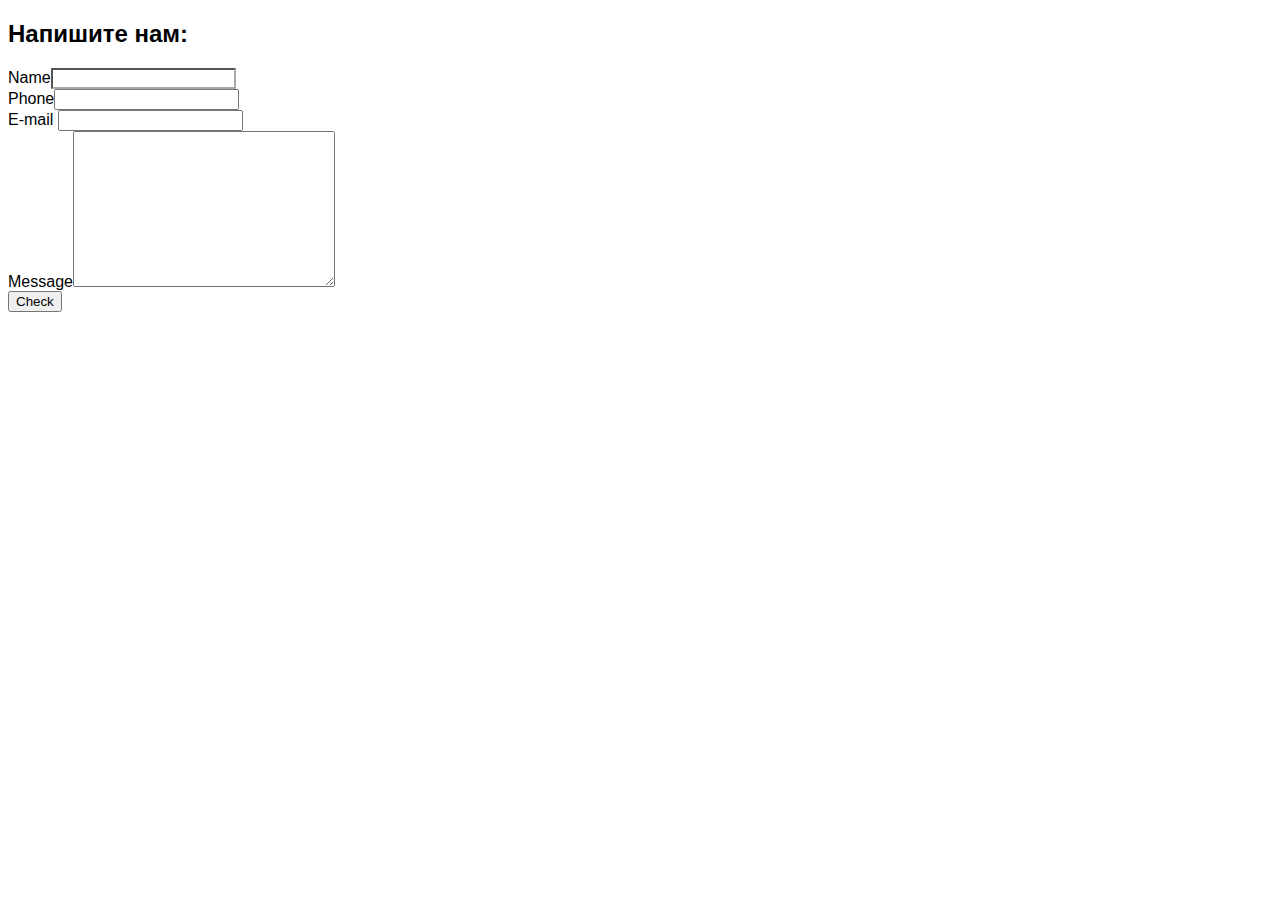
==== contacts.html @ ca9f363c "lesson4 форма контактов выполнена частично" ====
<!DOCTYPE html>
<html lang="en">
<head>
    <meta charset="UTF-8">
    <link rel="stylesheet" href="css/style.css">
    <title>Contacts</title>
    <script>
        function checkFields() {
            let name = document.getElementById('name');
            if ((/[\W\d]+/ig).test(name.value))
                name.className = "error";
            else
                name.className = "contacts";
        }
    </script>
</head>
<body>
    <h2>Напишите нам:</h2>
    <form action="/">
        <label for="name">Name</label><input type="text" id="name" class="contacts"><br>
        <label for="phone">Phone</label><input type="text" id="phone"><br>
        <label for="email">E-mail</label>
        <input type="email" id="email"><br>
        <label for="msg">Message</label><textarea name="" id="msg" cols="30" rows="10"></textarea><br>
        <input type="button" value="Check" onclick="checkFields()">
    </form>
</body>
</html>
---- css/style.css ----
body{
    font-family: 'SF Pro Display', sans-serif;
}
header{
    display: flex;
    background-color: #2f2a2d;
    justify-content: space-between;
    color: #fafafa;
    padding: 30px 80px;
}
button{
    outline: none;
}
.logo{

    text-transform: uppercase;
    font-weight: bold;
}
.btn-cart{
    background-color: #fafafa;
    padding: 10px 20px;
    border: 1px solid transparent;
    color: #2f2a2d;
    border-radius: 5px;
    transition: all ease-in-out .4s;
    cursor: pointer;
}
.btn-cart:hover{
    background-color: transparent;
    border-color: #fafafa;
    color: #fafafa;
}
.btn-cart, .logo{
    align-self: center;
}
.products{
    column-gap: 30px;
    display: grid;
    grid-template-columns: repeat(auto-fit, 200px);
    grid-template-rows: 1fr;
    padding: 40px 80px;
    justify-content: space-between;
}
p {
    margin: 0 0 5px 0;
}
.product-item{
    display: flex;
    flex-direction: column;
    width: 200px;
    border-radius: 5px;
    overflow: hidden;
    margin: 20px 0;
}
img {
    max-width: 100%;
    height: auto
}
.desc {
    border: 1px solid #c0c0c040;
    padding: 15px
}
.buy-btn{
    margin-top: 5px;
    background-color: #2f2a2d;
    padding: 10px 20px;
    border: 1px solid transparent;
    color: #fafafa;
    border-radius: 5px;
    transition: all ease-in-out .4s;
    cursor: pointer;
}
.buy-btn:hover{
    background-color: transparent;
    border-color: #2f2a2d;
    color: #2f2a2d;
}
.error {
    border-color: red;
}

.contacts {
    border-color: darkgrey;
}
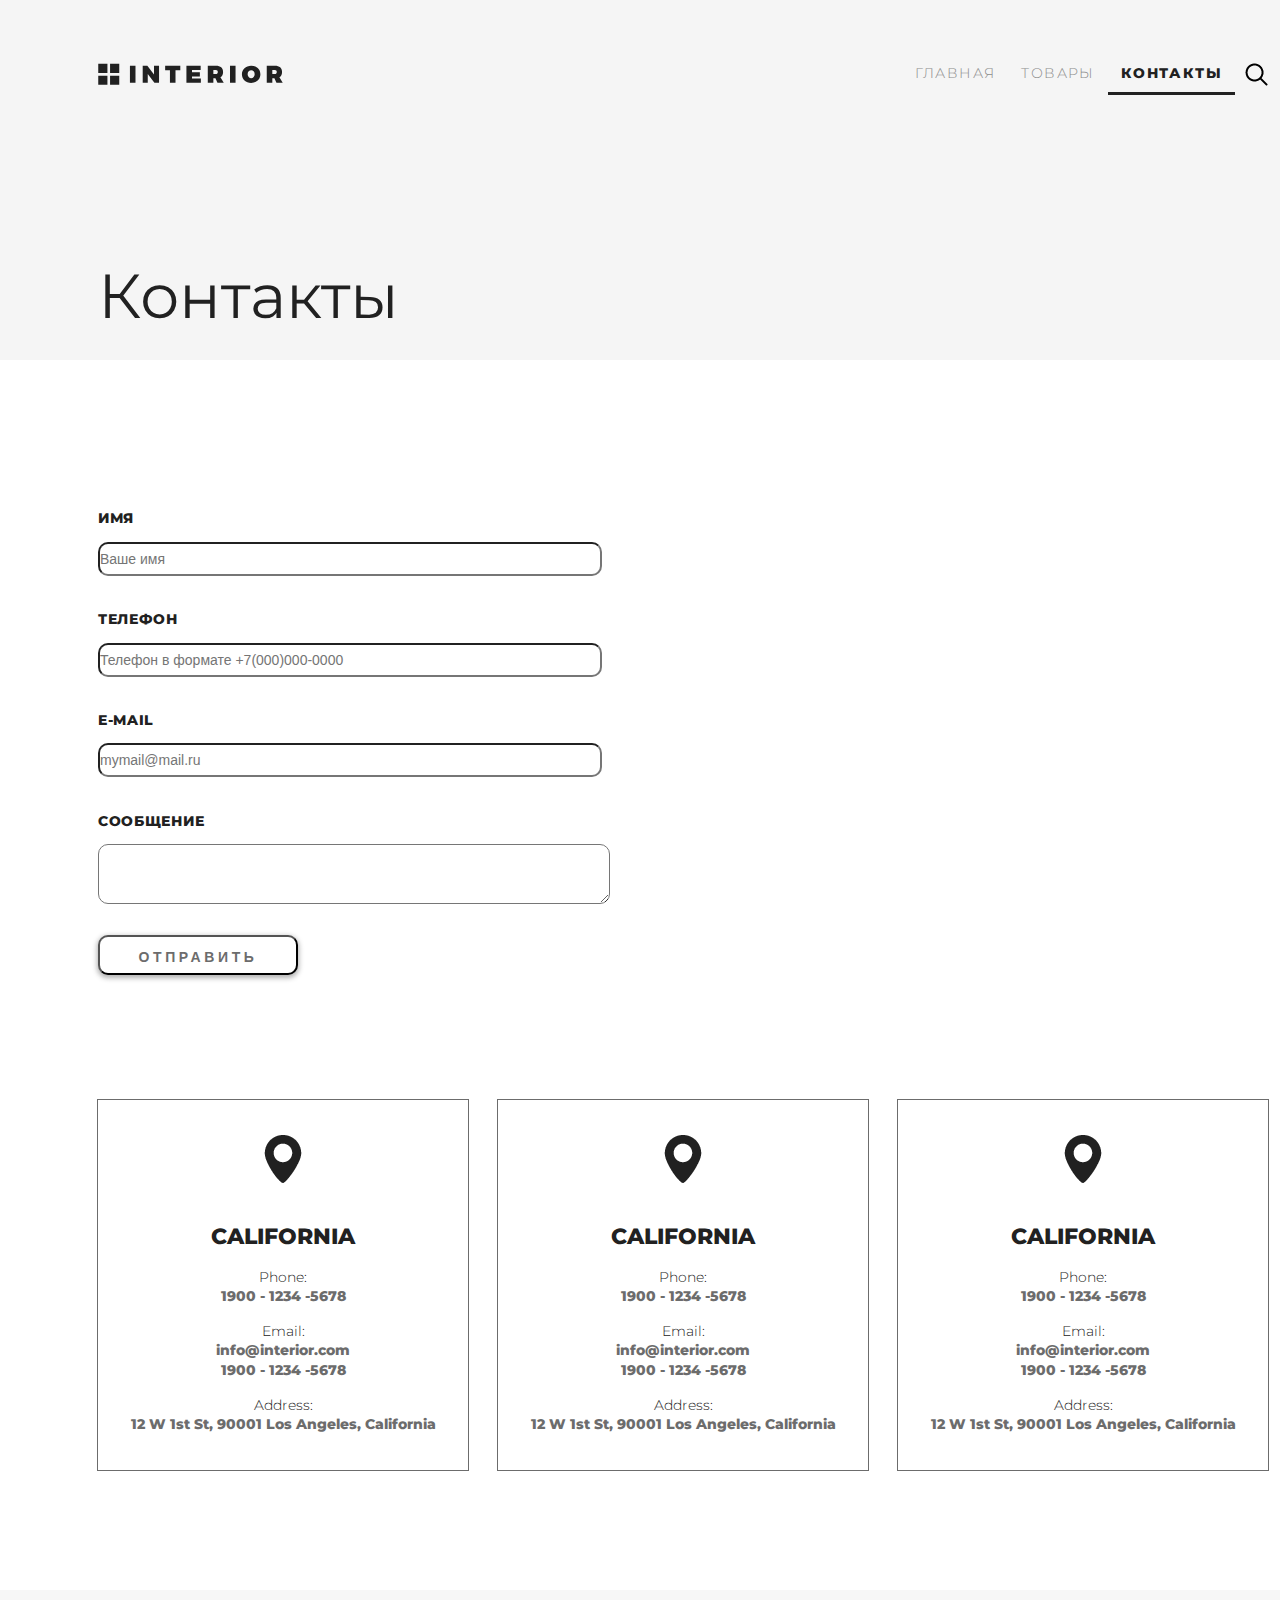
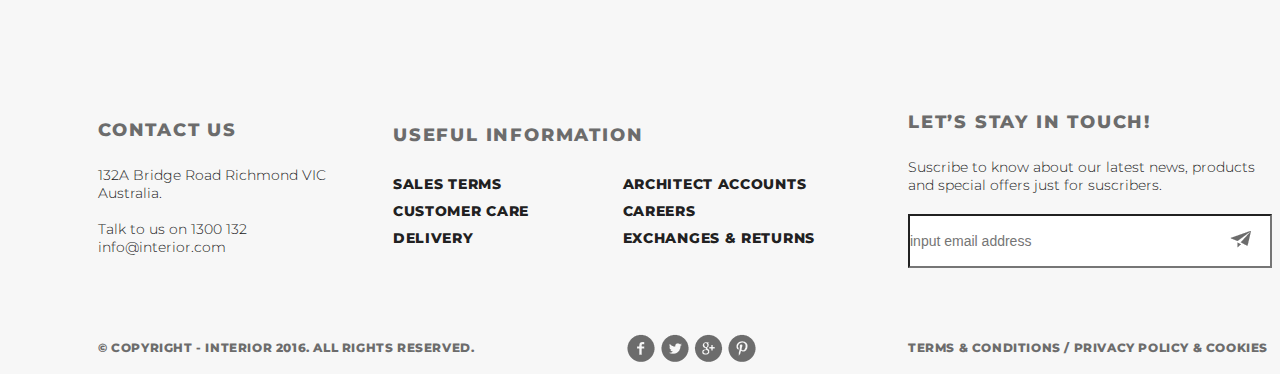
==== commit 6f4441b5: "interior site" ====
--- a/contacts.html
+++ b/contacts.html
@@ -1,28 +1,118 @@
-<!DOCTYPE html>
+    <!DOCTYPE html>
 <html lang="en">
+
 <head>
     <meta charset="UTF-8">
+    <title>INTERIOR</title>
     <link rel="stylesheet" href="css/style.css">
-    <title>Contacts</title>
+    <link href="https://fonts.googleapis.com/css?family=Montserrat:100,300,400,700&display=swap" rel="stylesheet"> </head>
+
+<body>
+    <div class="container">
+        <div class="product-header padding-98">
+            <div class="header">
+                <a href="index.html"><img src="img/logo.svg" alt="logo"></a>
+                <ul class="menu clearfix">
+                    <li class="menu-item"><a href="index.html" class="menu-link">Главная</a></li>
+                    <li class="menu-item"><a href="products.html" class="menu-link">Товары</a></li>
+                    <li class="menu-item"><a href="#" class="menu-link menu-link-active">Контакты</a></li>
+                    <li class="menu-item">
+                        <a href="#"><img src="img/search.png" alt="search" class="menu-search"></a>
+                    </li>
+                </ul>
+            </div>
+            <div class="product-h1 clearfix">Контакты</div>
+        </div>
+        <div class="send-message padding-98 margin-120">
+            <form id="contactUsForm" class="send-message-form" action="#">
+                <div class="input-label">Имя</div>
+                <input class="contact-us-input" type="text" name="name" placeholder="Ваше имя">
+                <div class="input-label">Телефон</div>
+                <input class="contact-us-input" type="text" name="phone" placeholder="Телефон в формате +7(000)000-0000">
+                <div class="input-label">E-mail</div>
+                <input class="contact-us-input" type="text" name="email" placeholder="mymail@mail.ru">
+                <div class="input-label">Сообщение</div>
+                <textarea rows="3" class="contact-us-input contact-us-message" type="text" name="message"></textarea>
+                <button class="send-button">Отправить</button>
+            </form>
+        </div>
+        <div class="contacts padding-98 margin-120">
+            <div class="contact-item"> <img class="loc-img" src="img/location-point.png" alt="">
+                <div class="contacts-h1">California</div>
+                <div class="contacts-text-h3">Phone:</div>
+                <div class="contacts-text">1900 - 1234 -5678</div>
+                <div class="contacts-text-h3">Email:</div>
+                <div class="contacts-text">info@interior.com</div>
+                <div class="contacts-text">1900 - 1234 -5678</div>
+                <div class="contacts-text-h3">Address:</div>
+                <div class="contacts-text">12 W 1st St, 90001 Los Angeles, California</div>
+            </div>
+            <div class="contact-item"> <img class="loc-img" src="img/location-point.png" alt="">
+                <div class="contacts-h1">California</div>
+                <div class="contacts-text-h3">Phone:</div>
+                <div class="contacts-text">1900 - 1234 -5678</div>
+                <div class="contacts-text-h3">Email:</div>
+                <div class="contacts-text">info@interior.com</div>
+                <div class="contacts-text">1900 - 1234 -5678</div>
+                <div class="contacts-text-h3">Address:</div>
+                <div class="contacts-text">12 W 1st St, 90001 Los Angeles, California</div>
+            </div>
+            <div class="contact-item"> <img class="loc-img" src="img/location-point.png" alt="">
+                <div class="contacts-h1">California</div>
+                <div class="contacts-text-h3">Phone:</div>
+                <div class="contacts-text">1900 - 1234 -5678</div>
+                <div class="contacts-text-h3">Email:</div>
+                <div class="contacts-text">info@interior.com</div>
+                <div class="contacts-text">1900 - 1234 -5678</div>
+                <div class="contacts-text-h3">Address:</div>
+                <div class="contacts-text">12 W 1st St, 90001 Los Angeles, California</div>
+            </div>
+        </div>
+        <div class="footer padding-98">
+            <div class="footer-main">
+                <div class="footer-contactus">
+                    <div class="footer-h1">Contact Us</div>
+                    <div class="footer-text">132A Bridge Road Richmond VIC Australia.
+                        <br>
+                        <br>Talk to us on 1300 132
+                        <br>info@interior.com</div>
+                </div>
+                <div class="footer-info">
+                    <div class="footer-h1">Useful Information</div>
+                    <ul class="footer-terms">
+                        <li><a href="#" class="footer-info-item">Sales terms</a></li>
+                        <li><a href="#" class="footer-info-item">Customer care</a></li>
+                        <li><a href="#" class="footer-info-item">Delivery</a></li>
+                        <li><a href="#" class="footer-info-item">Architect accounts</a></li>
+                        <li><a href="#" class="footer-info-item">Careers</a></li>
+                        <li><a href="#" class="footer-info-item">Exchanges & returns</a></li>
+                    </ul>
+                </div>
+                <div class="footer-intouch">
+                    <div class="footer-h1">Let’s Stay in Touch!</div>
+                    <div class="footer-text">Suscribe to know about our latest news, products and special offers just for suscribers.</div>
+                    <div class="footer-email">
+                        <input class="footer-email" type="email" placeholder="input email address"> </div>
+                </div>
+            </div>
+            <div class="footer-copy">
+                <div class="footer-text-1">© Copyright - INTERIOR 2016. All Rights Reserved.</div> <img src="img/social-links.png" alt="">
+                <div class="footer-text-1">Terms & Conditions / Privacy policy & Cookies</div>
+            </div>
+        </div>
+    </div>
+    <script src="js/Validator.js"></script>
     <script>
-        function checkFields() {
-            let name = document.getElementById('name');
-            if ((/[\W\d]+/ig).test(name.value))
-                name.className = "error";
-            else
-                name.className = "contacts";
+        window.onload = () => {
+            const contuctUsFormName = 'contactUsForm';
+            document.getElementById(contuctUsFormName).addEventListener('submit', e => {
+                let validator = new Validator(contuctUsFormName);
+                if (!validator.valid) {
+                    e.preventDefault();
+                }
+            });
         }
     </script>
-</head>
-<body>
-    <h2>Напишите нам:</h2>
-    <form action="/">
-        <label for="name">Name</label><input type="text" id="name" class="contacts"><br>
-        <label for="phone">Phone</label><input type="text" id="phone"><br>
-        <label for="email">E-mail</label>
-        <input type="email" id="email"><br>
-        <label for="msg">Message</label><textarea name="" id="msg" cols="30" rows="10"></textarea><br>
-        <input type="button" value="Check" onclick="checkFields()">
-    </form>
 </body>
+
 </html>--- a/css/style.css
+++ b/css/style.css
@@ -1,84 +1,758 @@
-body{
-    font-family: 'SF Pro Display', sans-serif;
-}
-header{
-    display: flex;
-    background-color: #2f2a2d;
-    justify-content: space-between;
-    color: #fafafa;
-    padding: 30px 80px;
-}
-button{
-    outline: none;
-}
-.logo{
-
-    text-transform: uppercase;
-    font-weight: bold;
-}
-.btn-cart{
-    background-color: #fafafa;
-    padding: 10px 20px;
-    border: 1px solid transparent;
-    color: #2f2a2d;
-    border-radius: 5px;
-    transition: all ease-in-out .4s;
-    cursor: pointer;
-}
-.btn-cart:hover{
-    background-color: transparent;
-    border-color: #fafafa;
-    color: #fafafa;
-}
-.btn-cart, .logo{
-    align-self: center;
-}
-.products{
-    column-gap: 30px;
-    display: grid;
-    grid-template-columns: repeat(auto-fit, 200px);
-    grid-template-rows: 1fr;
-    padding: 40px 80px;
-    justify-content: space-between;
-}
-p {
-    margin: 0 0 5px 0;
-}
-.product-item{
-    display: flex;
-    flex-direction: column;
-    width: 200px;
-    border-radius: 5px;
-    overflow: hidden;
-    margin: 20px 0;
-}
-img {
-    max-width: 100%;
-    height: auto
-}
-.desc {
-    border: 1px solid #c0c0c040;
-    padding: 15px
-}
-.buy-btn{
-    margin-top: 5px;
-    background-color: #2f2a2d;
-    padding: 10px 20px;
-    border: 1px solid transparent;
-    color: #fafafa;
-    border-radius: 5px;
-    transition: all ease-in-out .4s;
-    cursor: pointer;
-}
-.buy-btn:hover{
-    background-color: transparent;
-    border-color: #2f2a2d;
-    color: #2f2a2d;
+/* Generated by less 2.5.1 */
+* {
+  margin: 0px;
+  padding: 0px;
+}
+body {
+  font-family: 'Montserrat', sans-serif;
+}
+.container {
+  width: 1366px;
+  margin: 0 auto;
+}
+.padding-98 {
+  padding-left: 98px;
+  padding-right: 98px;
+}
+.margin-120 {
+  margin: 120px 0;
+}
+.clearfix {
+  content: "";
+  clear: both;
+  display: table;
+}
+.flex-space-between {
+  display: flex;
+  justify-content: space-between;
+  align-items: center;
+}
+.flex-space-between-wrap {
+  display: flex;
+  justify-content: space-between;
+  flex-wrap: wrap;
+  align-content: space-between;
+}
+.slider {
+  height: 800px;
+  background-image: url(../img/slider-img.jpg);
+  position: relative;
+  padding-left: 98px;
+  padding-right: 98px;
+}
+.header {
+  width: 100%;
+  padding-top: 63px;
+  padding-right: 167px;
+}
+.menu {
+  float: right;
+  list-style-type: none;
+}
+.menu-item {
+  float: left;
+}
+.menu-link {
+  color: #8c8c8c;
+  font-size: 14px;
+  font-weight: 300;
+  text-transform: uppercase;
+  letter-spacing: 1.4px;
+  text-decoration: none;
+  padding: 10px 13px;
+}
+.menu-link:hover {
+  color: #212121;
+  padding-bottom: 11px;
+  border-bottom: 1px solid #212121;
+}
+.menu-link-active {
+  color: #212121;
+  font-weight: 800;
+  letter-spacing: 1.4px;
+  border-bottom: 3px solid #212121;
+}
+.slider-h1 {
+  margin-top: 283px;
+  color: #43a047;
+  font-size: 18px;
+  font-weight: 800;
+  text-transform: uppercase;
+  letter-spacing: 1.8px;
+}
+.slider-h2 {
+  color: #212121;
+  font-size: 62px;
+  font-weight: 100;
+  text-transform: uppercase;
+}
+.slider-content {
+  color: #6c6c6c;
+  font-size: 14px;
+  font-weight: 300;
+  width: 458px;
+  margin: 28px 0;
+  line-height: 24px;
+}
+.button {
+  color: #6c6c6c;
+  font-size: 18px;
+  font-weight: 800;
+  text-transform: uppercase;
+  letter-spacing: 3.6px;
+  box-shadow: 0 2px 5px 1px rgba(33, 33, 33, 0.35);
+  border-radius: 23px;
+  background-color: #ffffff;
+  width: 212px;
+  height: 45px;
+  text-align: center;
+  line-height: 45px;
+  display: inline-block;
+  text-decoration: none;
+}
+.button:hover {
+  color: #212121;
+}
+.button:active {
+  box-shadow: none;
+}
+.paginator {
+  position: absolute;
+  left: 0;
+  bottom: 19px;
+  text-align: center;
+  width: 100%;
+}
+.pg-circle {
+  width: 30px;
+  height: 30px;
+  display: inline-block;
+  background-color: #c7c7c7;
+  border-radius: 50%;
+  margin: 5px;
+}
+.pg-circle:hover {
+  background-color: #212121;
+}
+.pg-circle-active {
+  background-color: #212121;
+  width: 40px;
+  height: 40px;
+  margin-bottom: 0px;
+}
+.featured-product {
+  margin: 120px 0;
+  padding-left: 98px;
+  padding-right: 98px;
+}
+.featured-menu {
+  list-style-type: none;
+}
+.featured-menu-item {
+  float: left;
+  padding: 0px 10px 16px 9px;
+  border-bottom: 1px solid #6c6c6c;
+}
+.featured-menu-item-active {
+  float: left;
+  padding: 0px 10px 15px 9px;
+  border-bottom: 3px solid #212121;
+}
+.featured-menu-link {
+  color: #6c6c6c;
+  font-size: 36px;
+  font-weight: 800;
+  text-decoration: none;
+}
+.featured-menu-link:hover {
+  color: #212121;
+  border-bottom-color: #212121;
+}
+.featured-menu-link-active {
+  color: #212121;
+}
+.explore-all {
+  color: #6c6c6c;
+  font-size: 18px;
+  font-weight: 800;
+  text-transform: uppercase;
+  letter-spacing: 3.6px;
+  display: inline-block;
+  text-decoration: none;
+}
+.explore-all:hover {
+  color: #212121;
+}
+.featured-goods {
+  display: flex;
+  justify-content: space-between;
+  align-items: center;
+  margin-top: 50px;
+  height: 270px;
+}
+.good-item {
+  position: relative;
+}
+.good-back {
+  position: relative;
+  z-index: 1;
+  height: 270px;
+}
+.good-back:hover {
+  z-index: 3;
+}
+.arrow-back {
+  position: absolute;
+  top: 62px;
+  left: 111px;
+}
+.arrow {
+  position: absolute;
+  top: 77px;
+  left: 134px;
+}
+.back-h1 {
+  position: absolute;
+  top: 129px;
+  left: 63px;
+  color: #212121;
+  font-size: 22px;
+  font-weight: 800;
+}
+.back-text {
+  position: absolute;
+  top: 169px;
+  left: 25px;
+  width: 215px;
+  color: #6c6c6c;
+  font-size: 14px;
+  font-weight: 300;
+  text-align: center;
+}
+.good {
+  width: 270px;
+  height: 270px;
+  z-index: 2;
+  position: absolute;
+}
+.good:hover {
+  display: none;
+}
+.promo-product {
+  height: 683px;
+  display: flex;
+  justify-content: space-between;
+  align-items: center;
+}
+.promo-item {
+  width: 633px;
+  height: 683px;
+  padding-left: 50px;
+}
+.promo-item-left {
+  width: 633px;
+  height: 683px;
+  padding-left: 50px;
+  background-image: url(../img/promo-img1.jpg);
+}
+.promo-h1 {
+  margin-top: 283px;
+  color: #43a047;
+  font-size: 18px;
+  font-weight: 800;
+  text-transform: uppercase;
+  letter-spacing: 1.8px;
+  color: #1e88e5;
+  margin-top: 228px;
+  margin-bottom: 16px;
+}
+.promo-h2 {
+  color: #212121;
+  font-size: 36px;
+  font-weight: 800;
+}
+.promo-descr {
+  color: #6c6c6c;
+  font-size: 14px;
+  font-weight: 300;
+  line-height: 24.04px;
+  margin-top: 24px;
+  margin-bottom: 34px;
+  width: 374px;
+}
+.promo-item-right {
+  background-image: url(../img/promo-img.jpg);
+  width: 633px;
+  height: 683px;
+  padding-left: 50px;
+}
+.trending {
+  margin: 120px 0;
+  padding-left: 98px;
+  padding-right: 98px;
+}
+.trending-h1 {
+  color: #212121;
+  font-size: 36px;
+  font-weight: 800;
+}
+.trending-products {
+  display: flex;
+  justify-content: space-between;
+  flex-wrap: wrap;
+  align-content: space-between;
+  width: 1170px;
+  height: 770px;
+  margin-top: 64px;
+}
+.product {
+  height: 450px;
+  width: 370px;
+}
+.product:hover {
+  opacity: 1;
+}
+.hot-deals {
+  height: 800px;
+  background-image: url(../img/slider-img.jpg);
+  position: relative;
+  padding-left: 98px;
+  padding-right: 98px;
+  background-image: url(../img/slider-hotdeal.jpg);
+}
+.hot-deal-h1 {
+  margin-top: 283px;
+  color: #43a047;
+  font-size: 18px;
+  font-weight: 800;
+  text-transform: uppercase;
+  letter-spacing: 1.8px;
+  color: #e53935;
+}
+.exclusive-product {
+  margin: 120px 0;
+  padding-left: 98px;
+  padding-right: 98px;
+  display: flex;
+  justify-content: space-between;
+  align-items: center;
+}
+.exclusive-item {
+  width: 570px;
+  height: 570px;
+}
+.exclusive-left {
+  width: 570px;
+  height: 570px;
+  background-image: url(../img/product-1-lg.jpg);
+  width: 540px;
+  padding-left: 30px;
+}
+.exclusive-h1 {
+  margin-top: 283px;
+  color: #43a047;
+  font-size: 18px;
+  font-weight: 800;
+  text-transform: uppercase;
+  letter-spacing: 1.8px;
+  color: #1e88e5;
+  margin-top: 228px;
+  margin-bottom: 16px;
+  margin-top: 186px;
+}
+.exclusive-h2 {
+  color: #212121;
+  font-size: 36px;
+  font-weight: 800;
+}
+.exclusive-descr {
+  color: #6c6c6c;
+  font-size: 14px;
+  font-weight: 300;
+  line-height: 24.04px;
+  margin-top: 24px;
+  margin-bottom: 34px;
+  width: 374px;
+  width: 332px;
+}
+.exclusive-right {
+  width: 570px;
+  height: 570px;
+  display: flex;
+  justify-content: space-between;
+  flex-wrap: wrap;
+  align-content: space-between;
+}
+.exclusive-right .exclusive-right-item {
+  width: 270px;
+  height: 270px;
+}
+.exclusive-right-item:hover {
+  opacity: 0.3;
+}
+.mobile-app {
+  background-image: url(../img/mobile-back-img.jpg);
+  height: 516px;
+  position: relative;
+  padding-left: 98px;
+  padding-right: 98px;
+}
+.mobile-h1 {
+  margin-top: 283px;
+  color: #43a047;
+  font-size: 18px;
+  font-weight: 800;
+  text-transform: uppercase;
+  letter-spacing: 1.8px;
+  color: #6c6c6c;
+  padding-top: 125px;
+  margin-top: 0;
+}
+.mobile-h2 {
+  color: #212121;
+  font-size: 62px;
+  font-weight: 100;
+  text-transform: uppercase;
+  font-weight: 400;
+  width: 540px;
+}
+.mobile-text {
+  color: #6c6c6c;
+  font-size: 22px;
+  font-weight: 300;
+}
+.mobile-icons {
+  padding-top: 33px;
+}
+.mobile-icons img {
+  padding-right: 10px;
+}
+.mobile-icons img:hover {
+  opacity: 0.3;
+}
+.footer {
+  height: 384px;
+  background-image: url(../img/footer-back.png);
+  padding-left: 98px;
+  padding-right: 98px;
+}
+.footer-main {
+  display: flex;
+  justify-content: space-between;
+  align-items: center;
+}
+.footer-h1 {
+  color: #6c6c6c;
+  font-size: 18px;
+  font-weight: 800;
+  line-height: 24px;
+  text-transform: uppercase;
+  letter-spacing: 1.8px;
+  padding-top: 120px;
+  padding-bottom: 24px;
+}
+.footer-text {
+  color: #212121;
+  font-size: 14px;
+  font-weight: 300;
+}
+.footer-contactus {
+  width: 300px;
+}
+.footer-info {
+  width: 450px;
+}
+.footer-terms {
+  display: flex;
+  justify-content: space-between;
+  flex-wrap: wrap;
+  align-content: space-between;
+  list-style-type: none;
+  flex-direction: column;
+  height: 80px;
+  width: 422px;
+}
+.footer-info-item {
+  color: #212121;
+  font-size: 14px;
+  font-weight: 800;
+  line-height: 26px;
+  text-transform: uppercase;
+  letter-spacing: 0.7px;
+  text-decoration: none;
+}
+.footer-contactus {
+  width: 230px;
+}
+.footer-info-blocks {
+  display: flex;
+  justify-content: space-between;
+}
+.footer-intouch {
+  width: 360px;
+}
+.footer-email {
+  height: 50px;
+  width: 100%;
+  color: #6c6c6c;
+  font-size: 14px;
+  font-weight: 300;
+  margin: 10px 0px;
+  background-image: url(../img/send-mail.png);
+  background-repeat: no-repeat;
+  background-position: 320px 15px;
+}
+.footer-copy {
+  display: flex;
+  justify-content: space-between;
+  align-items: center;
+  padding-top: 70px;
+}
+.footer-text-1 {
+  color: #6c6c6c;
+  font-size: 12px;
+  font-weight: 800;
+  line-height: 26px;
+  text-transform: uppercase;
+  letter-spacing: 0.6px;
+}
+.product-detail-header {
+  position: relative;
+  height: 119px;
+}
+.product-detail-menu {
+  height: 70px;
+  text-align: center;
+  background-color: #f4f4f4;
+}
+.product-menu-item {
+  display: inline-block;
+  padding: 25px 20px;
+}
+.product-menu-link {
+  color: #6c6c6c;
+  font-size: 18px;
+  font-weight: 800;
+  text-transform: uppercase;
+  letter-spacing: 1.8px;
+  text-decoration: none;
+  padding: 18px 10px;
+}
+.product-menu-link:hover {
+  color: #212121;
+}
+.product-descr {
+  padding-top: 72px;
+  position: relative;
+}
+.product-descr-img {
+  float: left;
+  display: flex;
+  flex-direction: column;
+  align-items: center;
+}
+.product-mini-img {
+  width: 70px;
+  height: 70px;
+  margin: 10px;
+}
+.product-mini-img:hover {
+  outline: 1px solid #6c6c6c;
+}
+.product-description {
+  position: relative;
+  padding-left: 56px;
+}
+.product-descr-h1 {
+  color: #212121;
+  font-size: 36px;
+  font-weight: 800;
+  text-align: center;
+}
+.product-descr-h2 {
+  color: #e53935;
+  font-size: 18px;
+  font-weight: 800;
+  line-height: 48.02px;
+  text-transform: uppercase;
+  letter-spacing: 1.8px;
+  text-align: center;
+}
+.product-descr-price {
+  color: #212121;
+  font-size: 36px;
+  font-weight: 300;
+  font-size: 72px;
+  text-transform: uppercase;
+  text-align: center;
+  padding: 10px 0;
+}
+.text-less {
+  font-size: 30px;
+  text-transform: none;
+}
+.product-descr-button {
+  color: #ffffff;
+  font-size: 22px;
+  font-weight: 800;
+  line-height: 70.01px;
+  text-transform: uppercase;
+  letter-spacing: 4.4px;
+  box-shadow: 0 2px 5px 1px rgba(33, 33, 33, 0.35);
+  border-radius: 70px;
+  background-color: red;
+  width: 510px;
+  height: 71px;
+  text-align: center;
+  display: inline-block;
+  text-decoration: none;
+  margin: 20px 0;
+}
+.product-descr-button:hover {
+  font-size: 24px;
+}
+.product-descr-button:active {
+  box-shadow: none;
+  font-size: 22px;
+}
+.product-descr-text {
+  color: #212121;
+  font-size: 16px;
+  font-weight: 300;
+  line-height: 24.01px;
+  letter-spacing: 0.4px;
+  padding: 10px 0;
+}
+.related-products {
+  display: flex;
+  justify-content: space-between;
+  align-items: center;
+  width: 1170px;
+  height: 400px;
+  margin-top: 40px;
+}
+.product-header {
+  background-color: #f5f5f5;
+  height: 360px;
+}
+.product-h1 {
+  color: #212121;
+  font-size: 62px;
+  font-weight: 400;
+  padding-top: 168px;
+}
+.product-menu {
+  height: 100px;
+  text-align: left;
+  padding: 71px;
+}
+.products-list {
+  width: 1170px;
+  height: 1569px;
+  display: flex;
+  justify-content: space-between;
+  flex-wrap: wrap;
+}
+.product-refresh {
+  padding: 40px 0;
+  text-align: center;
+  margin-bottom: 70px;
+}
+.send-message-form {
+  width: 1170px;
+  height: 500px;
+  display: flex;
+  justify-content: space-around;
+  flex-direction: column;
+}
+.input-label {
+  color: #212121;
+  font-size: 14px;
+  font-weight: 800;
+  line-height: 26px;
+  text-transform: uppercase;
+  letter-spacing: 0.7px;
+  margin-top: 20px;
+}
+.contact-us-input {
+  height: 30px;
+  width: 500px;
+  color: #6c6c6c;
+  font-size: 14px;
+  font-weight: 300;
+  border-radius: 10px;
+}
+.contact-us-message {
+  height: auto;
+  padding: 5px;
+}
+.send-button {
+  color: #6c6c6c;
+  font-size: 14px;
+  font-weight: 800;
+  text-transform: uppercase;
+  letter-spacing: 3.6px;
+  box-shadow: 0 2px 5px 1px rgba(33, 33, 33, 0.35);
+  border-radius: 10px;
+  background-color: #ffffff;
+  width: 200px;
+  height: 40px;
+  text-align: center;
+  line-height: 40px;
+  display: inline-block;
+  text-decoration: none;
+  margin-top: 20px;
+}
+.invalid-field {
+  border-color: red;
 }
 .error {
-    border-color: red;
-}
-
+  font-size: 14px;
+  color: red;
+  font-weight: 300;
+  padding-top: 2px;
+}
+.send-button:hover {
+  color: #212121;
+}
+.send-button:active {
+  box-shadow: none;
+}
 .contacts {
-    border-color: darkgrey;
-}+  width: 1170px;
+  height: 370px;
+  display: flex;
+  justify-content: space-between;
+}
+.contact-item {
+  width: 370px;
+  height: 370px;
+  text-align: center;
+  outline: 1px solid #6c6c6c;
+}
+.loc-img {
+  padding: 35px 0;
+}
+.contacts-h1 {
+  color: #212121;
+  font-size: 22px;
+  font-weight: 800;
+  line-height: 30px;
+  text-transform: uppercase;
+  padding: 0;
+}
+.contacts-text-h3 {
+  font-size: 14px;
+  color: #212121;
+  font-weight: 300;
+  padding-top: 16px;
+}
+.contacts-text {
+  color: #6c6c6c;
+  font-size: 14px;
+  font-weight: 800;
+  line-height: 20px;
+}
+.menu-search {
+  padding-left: 10px;
+}
